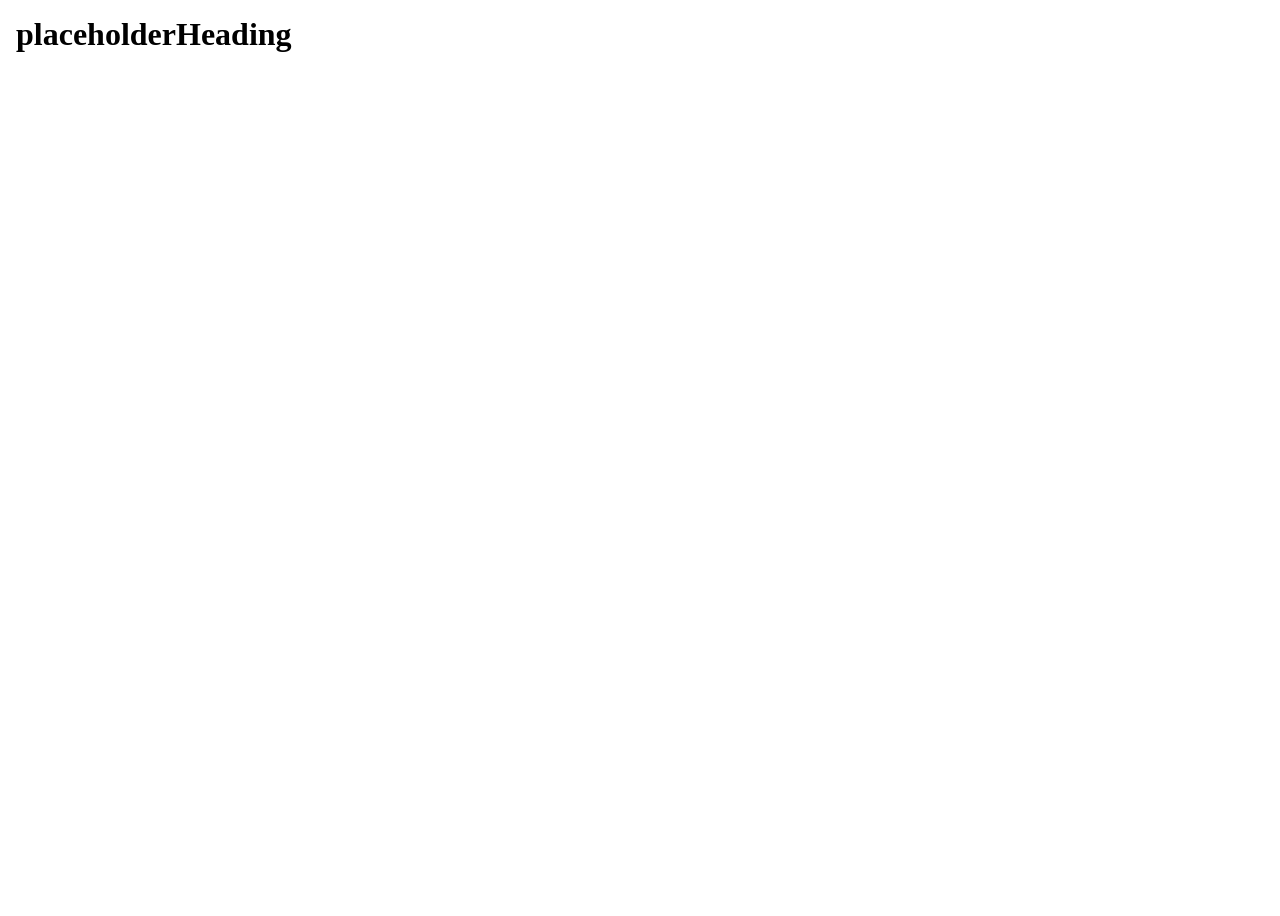
==== template-commit-history-page.html @ 6a87dfe7 "Create template-commit-history-page.html" ====
<!doctype html>
<html lang="en">
<head>
    <meta charset="UTF-8">
    <meta name="viewport"
          content="width=device-width, user-scalable=no, initial-scale=1.0, maximum-scale=1.0, minimum-scale=1.0">
    <meta http-equiv="X-UA-Compatible" content="ie=edge">
    <title>Document</title>

    <link rel="stylesheet" href="reset.css">
    <link rel="stylesheet" href="style.css">
    <script src="displayCommitHistory.js"></script>
</head>
<body>

    <main>
        <h1 id="page-h1">placeholderHeading</h1>

        <section class="timelineSection">
            <div id="timeline-wrapper"></div>
        </section>
        <section class="detailedSection">
            <div id="details-wrapper"></div>
        </section>
    </main>

<!-- this runs the dynamic generation based on the branch name -->
<script>
    const branchName = "template";
    loadCommitData(branchName);
</script>
</body>
</html>
---- style.css ----
main {
    margin: 1rem;
    display: flex;
    flex-direction: column;
    gap: 1rem;
}

summary, button {
    cursor: pointer;
}

#timeline-wrapper {
    display: flex;
    flex-wrap: wrap;
    gap: 1rem;
}

.timelineDateWrapper {
    position: relative;
    display: flex;
    flex-direction: column;
    padding: 0.5rem;
    border: 1px solid black;
}
.timelineDateWrapper:not(:last-child)::after {
    content: "";
    position: absolute;
    left: 100%;
    top: calc(50% - 0.5rem);
    width: 0;
    height: 0;
    border-left: 0.75rem solid black;
    border-top: 0.5rem solid transparent;
    border-bottom: 0.5rem solid transparent;
}

#details-wrapper {
    display: flex;
    flex-direction: column;
    gap: 2rem;
}
.dateSection {
    display: flex;
    flex-direction: column;
    gap: 1rem;
}
.dateSection details {
    border-bottom: 1px solid black;
}

.commitDetailsSummary {
    font-size: 1.1rem;
}

.commitDetailsInteriorWrapper {
    margin-top: 1rem;
    display: flex;
    flex-direction: column;
    align-items: start;
    gap: 1rem;
}

.topicSpan {
    font-weight: bold;
}

.toggleButton {
    align-self: start;
}
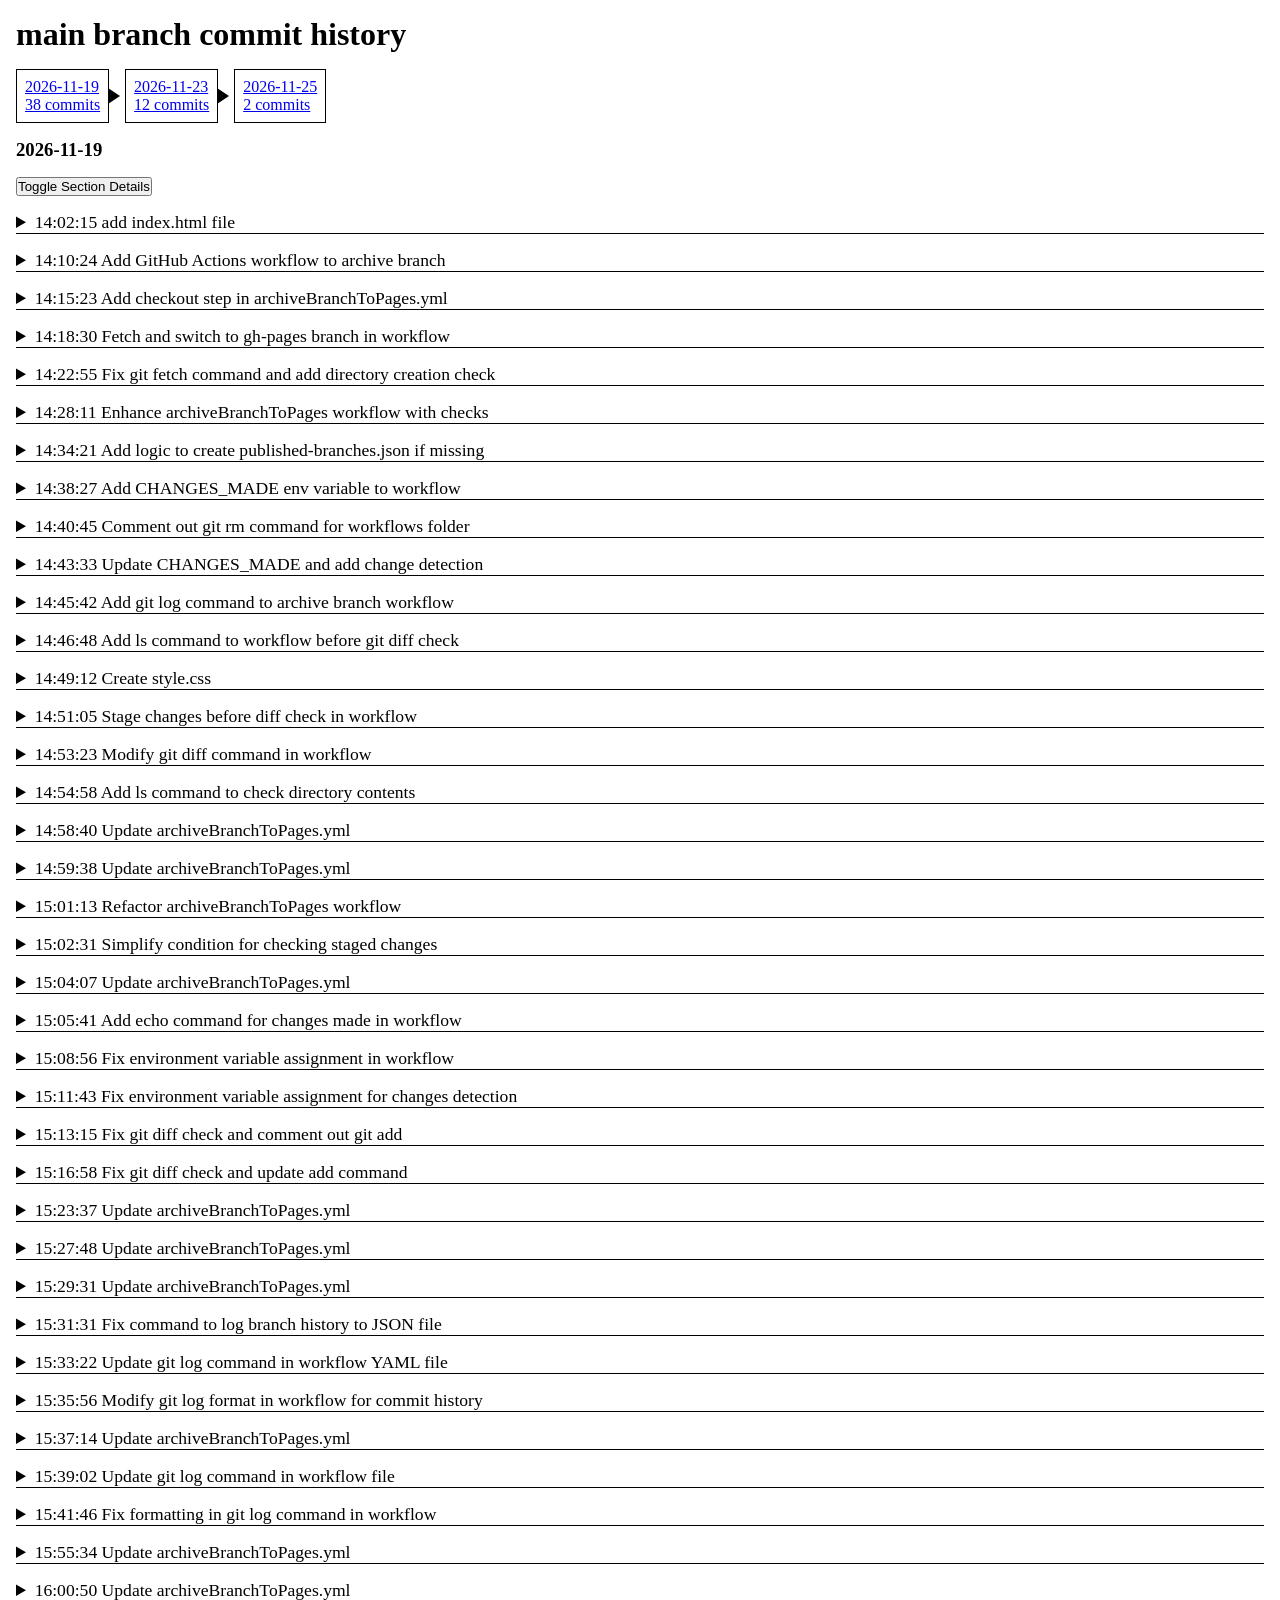
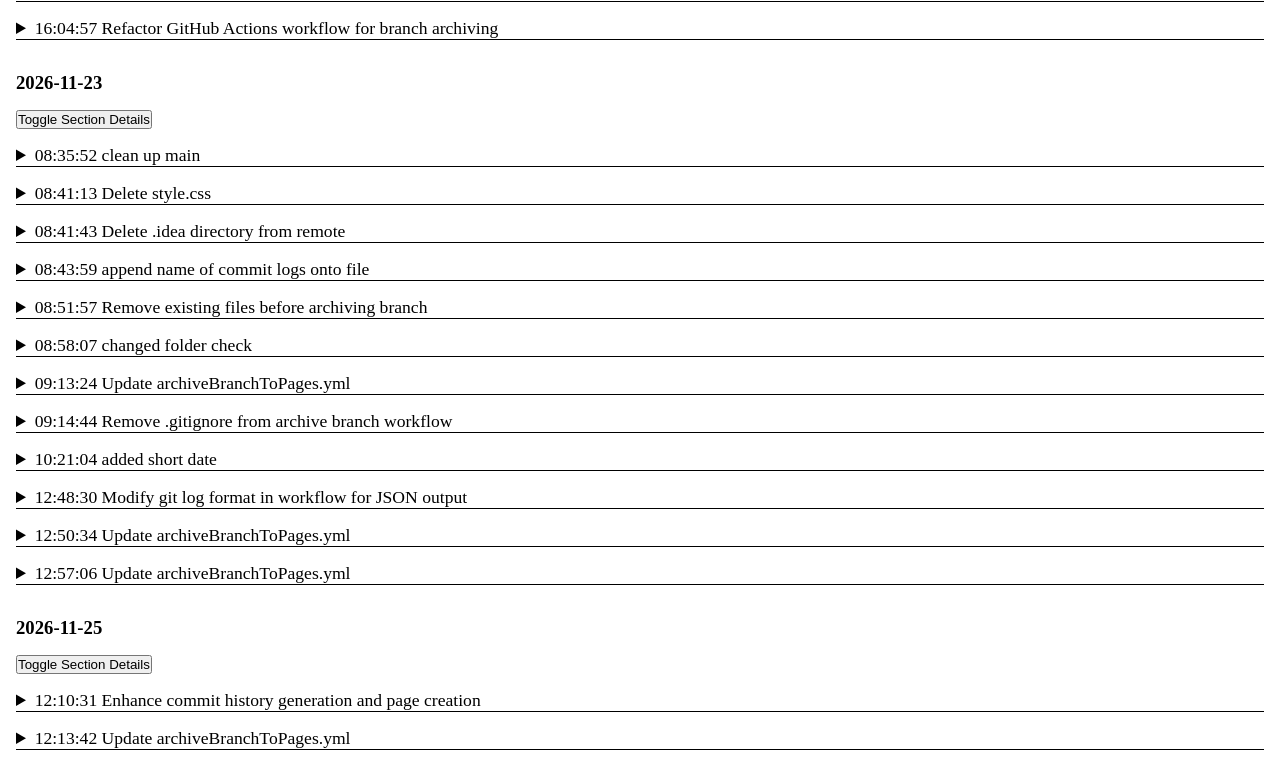
==== commit abae8c85: "files changed" ====
--- a/template-commit-history-page.html
+++ b/template-commit-history-page.html
@@ -5,7 +5,7 @@
     <meta name="viewport"
           content="width=device-width, user-scalable=no, initial-scale=1.0, maximum-scale=1.0, minimum-scale=1.0">
     <meta http-equiv="X-UA-Compatible" content="ie=edge">
-    <title>Document</title>
+    <title>main-commit-history</title>
 
     <link rel="stylesheet" href="reset.css">
     <link rel="stylesheet" href="style.css">
@@ -26,7 +26,7 @@
 
 <!-- this runs the dynamic generation based on the branch name -->
 <script>
-    const branchName = "template";
+    const branchName = "main";
     loadCommitData(branchName);
 </script>
 </body>
